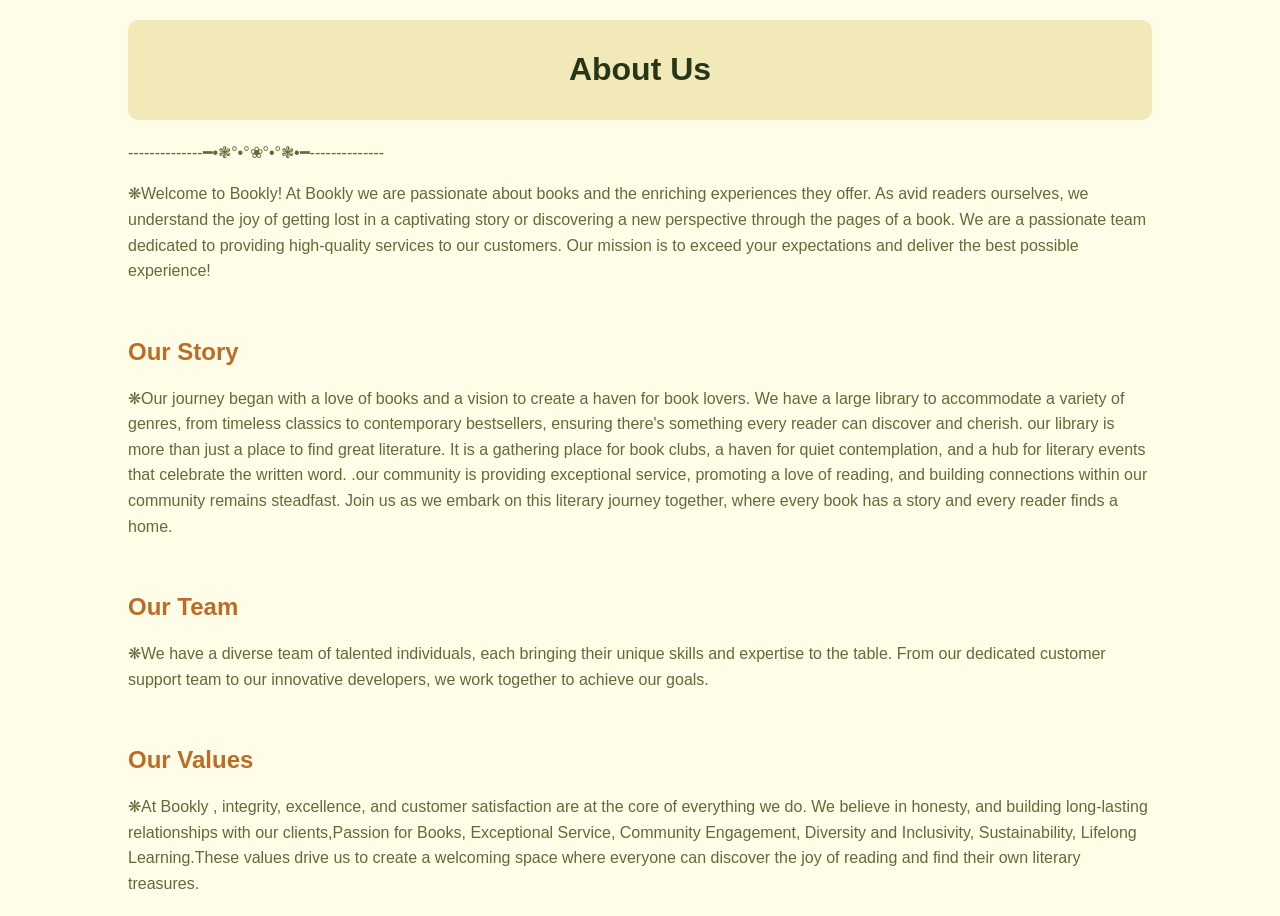
==== Aboutuspage.html @ 7c90885e "Add files via upload About us page" ====
<!DOCTYPE html>
<html lang="en">
<head>
    <meta charset="UTF-8">
    <meta name="viewport" content="width=device-width, initial-scale=1.0">
    <title>About Us</title>
    <link rel="stylesheet" href="Aboutuspage.css">
</head>
<body>

<div class="container">
    <div class="heading-box">
        <h1> About Us </h1>
    </div>
    <div class="content">
    <p>--------------━•❃°•°❀°•°❃•━--------------</p>
    <p>❋Welcome to Bookly! At Bookly we are passionate about books and the enriching experiences they offer. As avid readers ourselves, we understand the joy of getting lost in a captivating story or discovering a new perspective through the pages of a book. We are a passionate team dedicated to providing high-quality services to our customers. Our mission is to exceed your expectations and deliver the best possible experience!</p>
    <br>
    <h2>Our Story</h2>
    <p>❋Our journey began with a love of books and a vision to create a haven for book lovers. We have a large library to accommodate a variety of genres, from timeless classics to contemporary bestsellers, ensuring there's something every reader can discover and cherish.
       our library is more than just a place to find great literature. It is a gathering place for book clubs, a haven for quiet contemplation, and a hub for literary events that celebrate the written word.
      .our community is  providing exceptional service, promoting a love of reading, and building connections within our community remains steadfast. Join us as we embark on this literary journey together, where every book has a story and every reader finds a home.</p>
    <br>
    <h2>Our Team</h2>
    <p>❋We have a diverse team of talented individuals, each bringing their unique skills and expertise to the table. From our dedicated customer support team to our innovative developers, we work together to achieve our goals.</p>
    <br>
    <h2>Our Values</h2>
    <p>❋At Bookly , integrity, excellence, and customer satisfaction are at the core of everything we do. We believe in honesty, and building long-lasting relationships with our clients,Passion for Books, Exceptional Service, Community Engagement, Diversity and Inclusivity, Sustainability, Lifelong Learning.These values drive us to create a welcoming space where everyone can discover the joy of reading and find their own literary treasures.</p>
    </div>
</div>

</body>
</html>
---- Aboutuspage.css ----
body {
    font-family: Arial, sans-serif;
    margin: 0;
    padding: 0;
    background-color: #fffce8;
    color: #283618;
}

.container {
    width: 80%;
    margin: 20px auto;
    opacity: 0;
    animation: fadeIn 1s ease-in-out forwards;
    animation-delay: 0.5s; 
}
@keyframes fadeIn {
    from {
        opacity: 0;
    }
    to {
        opacity: 1;
    }
}
.heading-box {
    background-color:#f1eab8;
    padding: 10px 20px;
    margin-bottom: 20px;
    border-radius: 10px; 
    animation: floatIn 1s ease-in-out forwards; 
    opacity: 0;
    transform: translateY(-50px);

}
@keyframes floatIn {
    from {
        opacity: 0;
        transform: translateY(-50px);
    }
    to {
        opacity: 1;
        transform: translateY(0);
    }
}

h1 {
    text-align: center;
    color: #283618;
}

h2 {
    color: #bc6c25;
}

p {
    line-height: 1.6;
    color:#606c38;
}
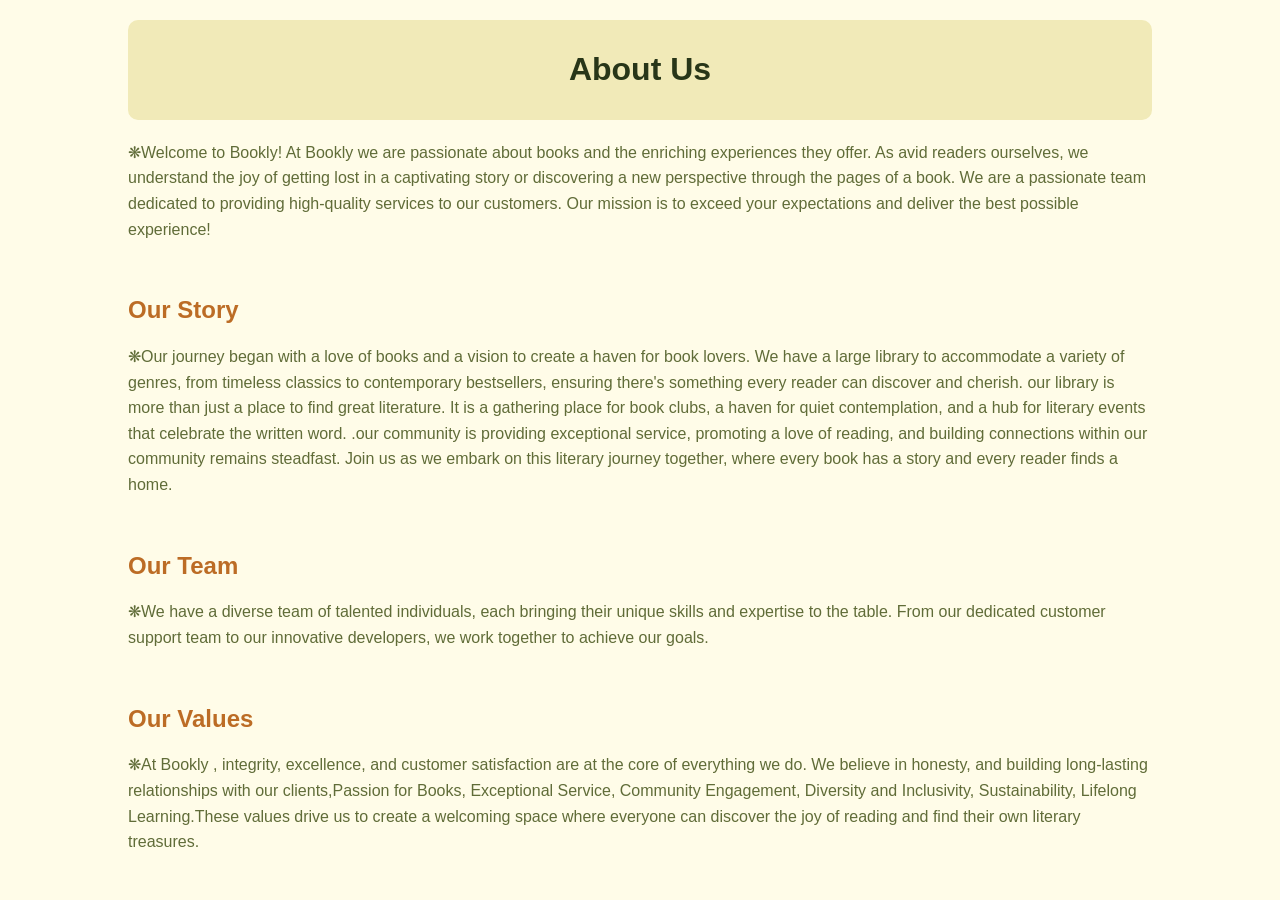
==== commit 9dcdb1cb: "Aboutuspage.html" ====
--- a/Aboutuspage.html
+++ b/Aboutuspage.html
@@ -13,7 +13,6 @@
         <h1> About Us </h1>
     </div>
     <div class="content">
-    <p>--------------━•❃°•°❀°•°❃•━--------------</p>
     <p>❋Welcome to Bookly! At Bookly we are passionate about books and the enriching experiences they offer. As avid readers ourselves, we understand the joy of getting lost in a captivating story or discovering a new perspective through the pages of a book. We are a passionate team dedicated to providing high-quality services to our customers. Our mission is to exceed your expectations and deliver the best possible experience!</p>
     <br>
     <h2>Our Story</h2>
